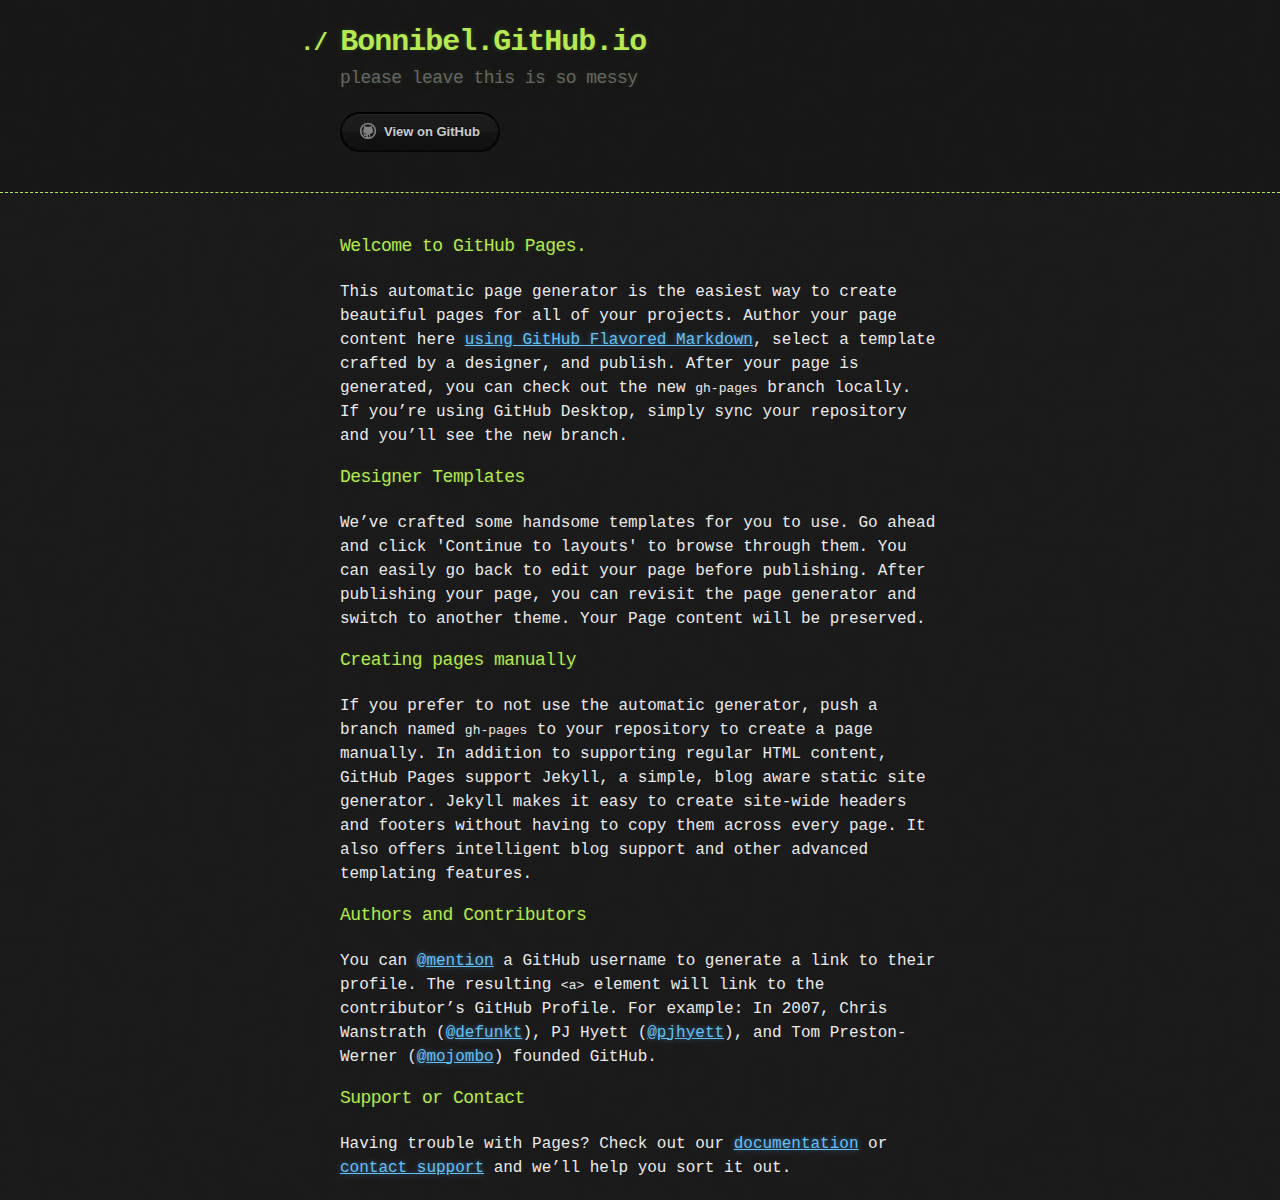
==== index.html @ 4ece9371 "Replace master branch with page content via GitHub" ====
<!DOCTYPE html>
<html>
  <head>
    <meta charset='utf-8'>
    <meta http-equiv="X-UA-Compatible" content="chrome=1">

    <link rel="stylesheet" type="text/css" href="stylesheets/stylesheet.css" media="screen">
    <link rel="stylesheet" type="text/css" href="stylesheets/github-dark.css" media="screen">
    <link rel="stylesheet" type="text/css" href="stylesheets/print.css" media="print">

    <title>Bonnibel.GitHub.io by bonnibel</title>
  </head>

  <body>

    <header>
      <div class="container">
        <h1>Bonnibel.GitHub.io</h1>
        <h2>please leave this is so messy</h2>

        <section id="downloads">
          <a href="https://github.com/bonnibel" class="btn btn-github"><span class="icon"></span>View on GitHub</a>
        </section>
      </div>
    </header>

    <div class="container">
      <section id="main_content">
        <h3>
<a id="welcome-to-github-pages" class="anchor" href="#welcome-to-github-pages" aria-hidden="true"><span aria-hidden="true" class="octicon octicon-link"></span></a>Welcome to GitHub Pages.</h3>

<p>This automatic page generator is the easiest way to create beautiful pages for all of your projects. Author your page content here <a href="https://guides.github.com/features/mastering-markdown/">using GitHub Flavored Markdown</a>, select a template crafted by a designer, and publish. After your page is generated, you can check out the new <code>gh-pages</code> branch locally. If you’re using GitHub Desktop, simply sync your repository and you’ll see the new branch.</p>

<h3>
<a id="designer-templates" class="anchor" href="#designer-templates" aria-hidden="true"><span aria-hidden="true" class="octicon octicon-link"></span></a>Designer Templates</h3>

<p>We’ve crafted some handsome templates for you to use. Go ahead and click 'Continue to layouts' to browse through them. You can easily go back to edit your page before publishing. After publishing your page, you can revisit the page generator and switch to another theme. Your Page content will be preserved.</p>

<h3>
<a id="creating-pages-manually" class="anchor" href="#creating-pages-manually" aria-hidden="true"><span aria-hidden="true" class="octicon octicon-link"></span></a>Creating pages manually</h3>

<p>If you prefer to not use the automatic generator, push a branch named <code>gh-pages</code> to your repository to create a page manually. In addition to supporting regular HTML content, GitHub Pages support Jekyll, a simple, blog aware static site generator. Jekyll makes it easy to create site-wide headers and footers without having to copy them across every page. It also offers intelligent blog support and other advanced templating features.</p>

<h3>
<a id="authors-and-contributors" class="anchor" href="#authors-and-contributors" aria-hidden="true"><span aria-hidden="true" class="octicon octicon-link"></span></a>Authors and Contributors</h3>

<p>You can <a href="https://help.github.com/articles/basic-writing-and-formatting-syntax/#mentioning-users-and-teams" class="user-mention">@mention</a> a GitHub username to generate a link to their profile. The resulting <code>&lt;a&gt;</code> element will link to the contributor’s GitHub Profile. For example: In 2007, Chris Wanstrath (<a href="https://github.com/defunkt" class="user-mention">@defunkt</a>), PJ Hyett (<a href="https://github.com/pjhyett" class="user-mention">@pjhyett</a>), and Tom Preston-Werner (<a href="https://github.com/mojombo" class="user-mention">@mojombo</a>) founded GitHub.</p>

<h3>
<a id="support-or-contact" class="anchor" href="#support-or-contact" aria-hidden="true"><span aria-hidden="true" class="octicon octicon-link"></span></a>Support or Contact</h3>

<p>Having trouble with Pages? Check out our <a href="https://help.github.com/pages">documentation</a> or <a href="https://github.com/contact">contact support</a> and we’ll help you sort it out.</p>
      </section>
    </div>

    
  </body>
</html>
---- stylesheets/stylesheet.css ----
body {
  margin: 0;
  padding: 0;
  background: #151515 url("../images/bkg.png") 0 0;
  color: #eaeaea;
  font: 16px;
  line-height: 1.5;
  font-family: Monaco, "Bitstream Vera Sans Mono", "Lucida Console", Terminal, monospace;
}

/* General & 'Reset' Stuff */

.container {
  width: 90%;
  max-width: 600px;
  margin: 0 auto;
}

section {
  display: block;
  margin: 0 0 20px 0;
}

h1, h2, h3, h4, h5, h6 {
  margin: 0 0 20px;
}

li {
  line-height: 1.4 ;
}

/* Header, <header>
   header   - container
   h1       - project name
   h2       - project description
*/

header {
  background: rgba(0, 0, 0, 0.1);
  width: 100%;
  border-bottom: 1px dashed #b5e853;
  padding: 20px 0;
  margin: 0 0 40px 0;
}

header h1 {
  font-size: 30px;
  line-height: 1.5;
  margin: 0 0 0 -40px;
  font-weight: bold;
  font-family: Monaco, "Bitstream Vera Sans Mono", "Lucida Console", Terminal, monospace;
  color: #b5e853;
  text-shadow: 0 1px 1px rgba(0, 0, 0, 0.1),
               0 0 5px rgba(181, 232, 83, 0.1),
               0 0 10px rgba(181, 232, 83, 0.1);
  letter-spacing: -1px;
  -webkit-font-smoothing: antialiased;
}

header h1:before {
  content: "./ ";
  font-size: 24px;
}

header h2 {
  font-size: 18px;
  font-weight: 300;
  color: #666;
}

#downloads .btn {
  display: inline-block;
  text-align: center;
  margin: 0;
}

/* Main Content
*/

#main_content {
  width: 100%;
  -webkit-font-smoothing: antialiased;
}
section img {
  max-width: 100%
}

h1, h2, h3, h4, h5, h6 {
  font-weight: normal;
  font-family: Monaco, "Bitstream Vera Sans Mono", "Lucida Console", Terminal, monospace;
  color: #b5e853;
  letter-spacing: -0.03em;
  text-shadow: 0 1px 1px rgba(0, 0, 0, 0.1),
               0 0 5px rgba(181, 232, 83, 0.1),
               0 0 10px rgba(181, 232, 83, 0.1);
}

#main_content h1 {
  font-size: 30px;
}

#main_content h2 {
  font-size: 24px;
}

#main_content h3 {
  font-size: 18px;
}

#main_content h4 {
  font-size: 14px;
}

#main_content h5 {
  font-size: 12px;
  text-transform: uppercase;
  margin: 0 0 5px 0;
}

#main_content h6 {
  font-size: 12px;
  text-transform: uppercase;
  color: #999;
  margin: 0 0 5px 0;
}

dt {
  font-style: italic;
  font-weight: bold;
}

ul li {
  list-style: none;
}

ul li:before {
  content: ">>";
  font-family: Monaco, "Bitstream Vera Sans Mono", "Lucida Console", Terminal, monospace;
  font-size: 13px;
  color: #b5e853;
  margin-left: -37px;
  margin-right: 21px;
  line-height: 16px;
}

blockquote {
  color: #aaa;
  padding-left: 10px;
  border-left: 1px dotted #666;
}

pre {
  background: rgba(0, 0, 0, 0.9);
  border: 1px solid rgba(255, 255, 255, 0.15);
  padding: 10px;
  font-size: 14px;
  color: #b5e853;
  border-radius: 2px;
  -moz-border-radius: 2px;
  -webkit-border-radius: 2px;
  text-wrap: normal;
  overflow: auto;
  overflow-y: hidden;
}

table {
  width: 100%;
  margin: 0 0 20px 0;
}

th {
  text-align: left;
  border-bottom: 1px dashed #b5e853;
  padding: 5px 10px;
}

td {
  padding: 5px 10px;
}

hr {
  height: 0;
  border: 0;
  border-bottom: 1px dashed #b5e853;
  color: #b5e853;
}

/* Buttons
*/

.btn {
  display: inline-block;
  background: -webkit-linear-gradient(top, rgba(40, 40, 40, 0.3), rgba(35, 35, 35, 0.3) 50%, rgba(10, 10, 10, 0.3) 50%, rgba(0, 0, 0, 0.3));
  padding: 8px 18px;
  border-radius: 50px;
  border: 2px solid rgba(0, 0, 0, 0.7);
  border-bottom: 2px solid rgba(0, 0, 0, 0.7);
  border-top: 2px solid rgba(0, 0, 0, 1);
  color: rgba(255, 255, 255, 0.8);
  font-family: Helvetica, Arial, sans-serif;
  font-weight: bold;
  font-size: 13px;
  text-decoration: none;
  text-shadow: 0 -1px 0 rgba(0, 0, 0, 0.75);
  box-shadow: inset 0 1px 0 rgba(255, 255, 255, 0.05);
}

.btn:hover {
  background: -webkit-linear-gradient(top, rgba(40, 40, 40, 0.6), rgba(35, 35, 35, 0.6) 50%, rgba(10, 10, 10, 0.8) 50%, rgba(0, 0, 0, 0.8));
}

.btn .icon {
  display: inline-block;
  width: 16px;
  height: 16px;
  margin: 1px 8px 0 0;
  float: left;
}

.btn-github .icon {
  opacity: 0.6;
  background: url("../images/blacktocat.png") 0 0 no-repeat;
}

/* Links
   a, a:hover, a:visited
*/

a {
  color: #63c0f5;
  text-shadow: 0 0 5px rgba(104, 182, 255, 0.5);
}

/* Clearfix */

.cf:before, .cf:after {
  content:"";
  display:table;
}

.cf:after {
  clear:both;
}

.cf {
  zoom:1;
}
---- stylesheets/github-dark.css ----
/*
   Copyright 2014 GitHub Inc.

   Licensed under the Apache License, Version 2.0 (the "License");
   you may not use this file except in compliance with the License.
   You may obtain a copy of the License at

       http://www.apache.org/licenses/LICENSE-2.0

   Unless required by applicable law or agreed to in writing, software
   distributed under the License is distributed on an "AS IS" BASIS,
   WITHOUT WARRANTIES OR CONDITIONS OF ANY KIND, either express or implied.
   See the License for the specific language governing permissions and
   limitations under the License.

*/

.pl-c /* comment */ {
  color: #969896;
}

.pl-c1      /* constant, markup.raw, meta.diff.header, meta.module-reference, meta.property-name, support, support.constant, support.variable, variable.other.constant */,
.pl-s .pl-v /* string variable */ {
  color: #0099cd;
}

.pl-e  /* entity */,
.pl-en /* entity.name */ {
  color: #9774cb;
}

.pl-s .pl-s1 /* string source */,
.pl-smi      /* storage.modifier.import, storage.modifier.package, storage.type.java, variable.other, variable.parameter.function */ {
  color: #ddd;
}

.pl-ent /* entity.name.tag */ {
  color: #7bcc72;
}

.pl-k /* keyword, storage, storage.type */ {
  color: #cc2372;
}

.pl-pds              /* punctuation.definition.string, string.regexp.character-class */,
.pl-s                /* string */,
.pl-s .pl-pse .pl-s1 /* string punctuation.section.embedded source */,
.pl-sr               /* string.regexp */,
.pl-sr .pl-cce       /* string.regexp constant.character.escape */,
.pl-sr .pl-sra       /* string.regexp string.regexp.arbitrary-repitition */,
.pl-sr .pl-sre       /* string.regexp source.ruby.embedded */ {
  color: #3c66e2;
}

.pl-v /* variable */ {
  color: #fb8764;
}

.pl-id /* invalid.deprecated */ {
  color: #e63525;
}

.pl-ii /* invalid.illegal */ {
  background-color: #e63525;
  color: #f8f8f8;
}

.pl-sr .pl-cce /* string.regexp constant.character.escape */ {
  color: #7bcc72;
  font-weight: bold;
}

.pl-ml /* markup.list */ {
  color: #c26b2b;
}

.pl-mh        /* markup.heading */,
.pl-mh .pl-en /* markup.heading entity.name */,
.pl-ms        /* meta.separator */ {
  color: #264ec5;
  font-weight: bold;
}

.pl-mq /* markup.quote */ {
  color: #00acac;
}

.pl-mi /* markup.italic */ {
  color: #ddd;
  font-style: italic;
}

.pl-mb /* markup.bold */ {
  color: #ddd;
  font-weight: bold;
}

.pl-md /* markup.deleted, meta.diff.header.from-file */ {
  background-color: #ffecec;
  color: #bd2c00;
}

.pl-mi1 /* markup.inserted, meta.diff.header.to-file */ {
  background-color: #eaffea;
  color: #55a532;
}

.pl-mdr /* meta.diff.range */ {
  color: #9774cb;
  font-weight: bold;
}

.pl-mo /* meta.output */ {
  color: #264ec5;
}
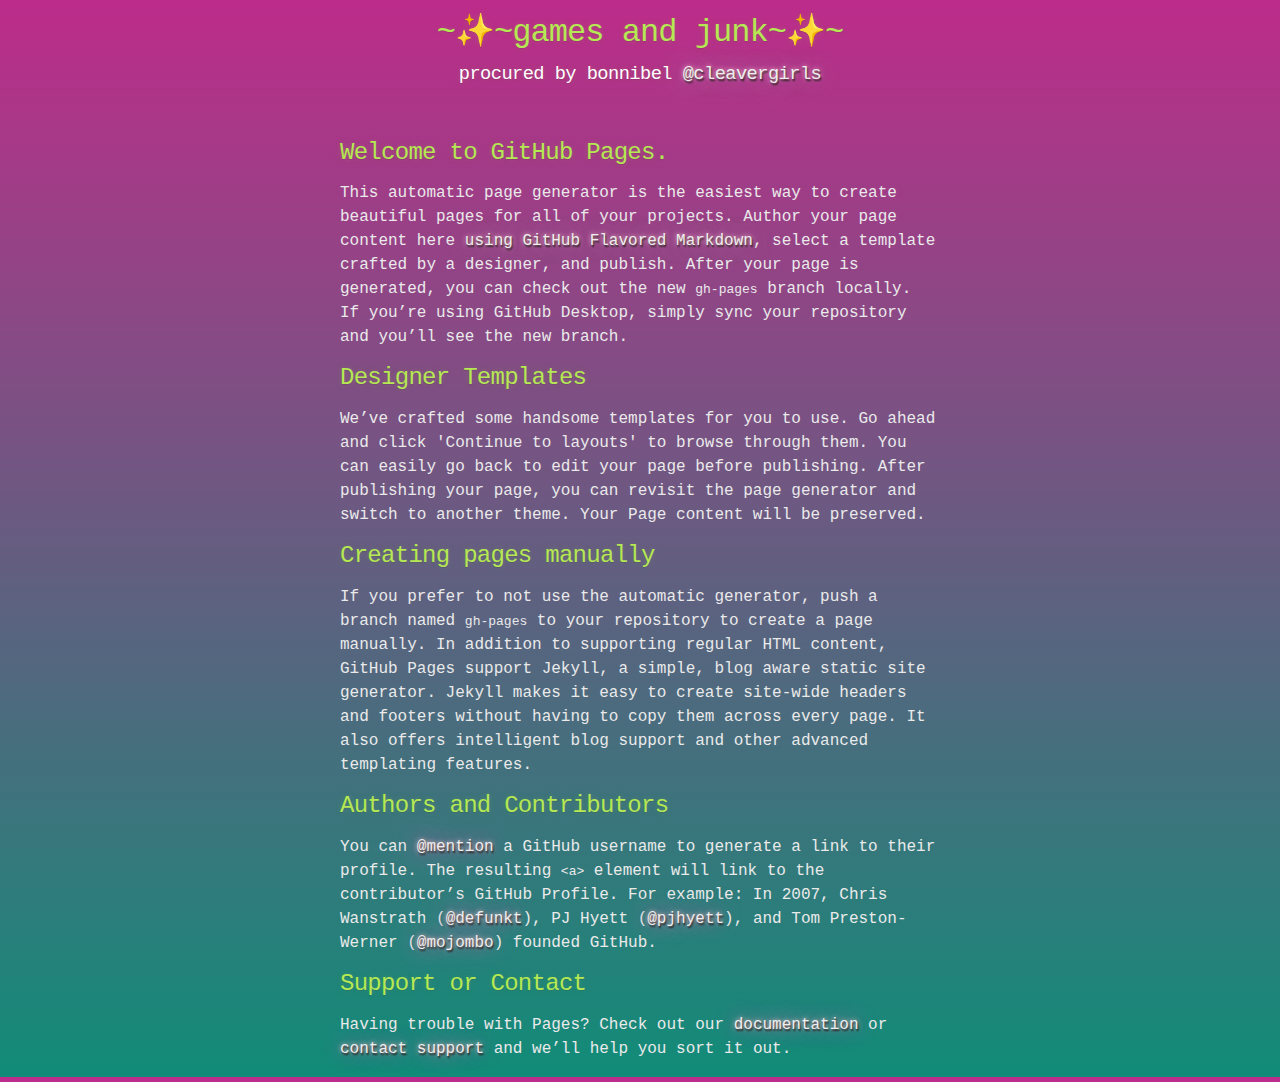
==== commit c8fb0420: "a" ====
--- a/index.html
+++ b/index.html
@@ -5,48 +5,213 @@
     <meta http-equiv="X-UA-Compatible" content="chrome=1">
 
     <link rel="stylesheet" type="text/css" href="stylesheets/stylesheet.css" media="screen">
-    <link rel="stylesheet" type="text/css" href="stylesheets/github-dark.css" media="screen">
-    <link rel="stylesheet" type="text/css" href="stylesheets/print.css" media="print">
-
-    <title>Bonnibel.GitHub.io by bonnibel</title>
+    <title>bonbon</title>
+    <script type="text/javascript">
+// <![CDATA[
+var colour="#FFFFFF";
+var sparkles=120;
+
+/****************************
+*  Tinkerbell Magic Sparkle *
+* (c) 2005 mf2fm web-design *
+*  http://www.mf2fm.com/rv  *
+* DON'T EDIT BELOW THIS BOX *
+****************************/
+var x=ox=400;
+var y=oy=300;
+var swide=800;
+var shigh=600;
+var sleft=sdown=0;
+var tiny=new Array();
+var star=new Array();
+var starv=new Array();
+var starx=new Array();
+var stary=new Array();
+var tinyx=new Array();
+var tinyy=new Array();
+var tinyv=new Array();
+
+window.onload=function() { if (document.getElementById) {
+  var i, rats, rlef, rdow;
+  for (var i=0; i<sparkles; i++) {
+    var rats=createDiv(3, 3);
+    rats.style.visibility="hidden";
+    document.body.appendChild(tiny[i]=rats);
+    starv[i]=0;
+    tinyv[i]=0;
+    var rats=createDiv(5, 5);
+    rats.style.backgroundColor="transparent";
+    rats.style.visibility="hidden";
+    var rlef=createDiv(1, 5);
+    var rdow=createDiv(5, 1);
+    rats.appendChild(rlef);
+    rats.appendChild(rdow);
+    rlef.style.top="2px";
+    rlef.style.left="0px";
+    rdow.style.top="0px";
+    rdow.style.left="2px";
+    document.body.appendChild(star[i]=rats);
+  }
+  set_width();
+  sparkle();
+}}
+
+function sparkle() {
+  var c;
+  if (x!=ox || y!=oy) {
+    ox=x;
+    oy=y;
+    for (c=0; c<sparkles; c++) if (!starv[c]) {
+      star[c].style.left=(starx[c]=x)+"px";
+      star[c].style.top=(stary[c]=y)+"px";
+      star[c].style.clip="rect(0px, 5px, 5px, 0px)";
+      star[c].style.visibility="visible";
+      starv[c]=50;
+      break;
+    }
+  }
+  for (c=0; c<sparkles; c++) {
+    if (starv[c]) update_star(c);
+    if (tinyv[c]) update_tiny(c);
+  }
+  setTimeout("sparkle()", 40);
+}
+
+function update_star(i) {
+  if (--starv[i]==25) star[i].style.clip="rect(1px, 4px, 4px, 1px)";
+  if (starv[i]) {
+    stary[i]+=1+Math.random()*3;
+    if (stary[i]<shigh+sdown) {
+      star[i].style.top=stary[i]+"px";
+      starx[i]+=(i%5-2)/5;
+      star[i].style.left=starx[i]+"px";
+    }
+    else {
+      star[i].style.visibility="hidden";
+      starv[i]=0;
+      return;
+    }
+  }
+  else {
+    tinyv[i]=50;
+    tiny[i].style.top=(tinyy[i]=stary[i])+"px";
+    tiny[i].style.left=(tinyx[i]=starx[i])+"px";
+    tiny[i].style.width="2px";
+    tiny[i].style.height="2px";
+    star[i].style.visibility="hidden";
+    tiny[i].style.visibility="visible"
+  }
+}
+
+function update_tiny(i) {
+  if (--tinyv[i]==25) {
+    tiny[i].style.width="1px";
+    tiny[i].style.height="1px";
+  }
+  if (tinyv[i]) {
+    tinyy[i]+=1+Math.random()*3;
+    if (tinyy[i]<shigh+sdown) {
+      tiny[i].style.top=tinyy[i]+"px";
+      tinyx[i]+=(i%5-2)/5;
+      tiny[i].style.left=tinyx[i]+"px";
+    }
+    else {
+      tiny[i].style.visibility="hidden";
+      tinyv[i]=0;
+      return;
+    }
+  }
+  else tiny[i].style.visibility="hidden";
+}
+
+document.onmousemove=mouse;
+function mouse(e) {
+  set_scroll();
+  y=(e)?e.pageY:event.y+sdown;
+  x=(e)?e.pageX:event.x+sleft;
+}
+
+function set_scroll() {
+  if (typeof(self.pageYOffset)=="number") {
+    sdown=self.pageYOffset;
+    sleft=self.pageXOffset;
+  }
+  else if (document.body.scrollTop || document.body.scrollLeft) {
+    sdown=document.body.scrollTop;
+    sleft=document.body.scrollLeft;
+  }
+  else if (document.documentElement && (document.documentElement.scrollTop || document.documentElement.scrollLeft)) {
+    sleft=document.documentElement.scrollLeft;
+  sdown=document.documentElement.scrollTop;
+  }
+  else {
+    sdown=0;
+    sleft=0;
+  }
+}
+
+window.onresize=set_width;
+function set_width() {
+  if (typeof(self.innerWidth)=="number") {
+    swide=self.innerWidth;
+    shigh=self.innerHeight;
+  }
+  else if (document.documentElement && document.documentElement.clientWidth) {
+    swide=document.documentElement.clientWidth;
+    shigh=document.documentElement.clientHeight;
+  }
+  else if (document.body.clientWidth) {
+    swide=document.body.clientWidth;
+    shigh=document.body.clientHeight;
+  }
+}
+
+function createDiv(height, width) {
+  var div=document.createElement("div");
+  div.style.position="absolute";
+  div.style.height=height+"px";
+  div.style.width=width+"px";
+  div.style.overflow="hidden";
+  div.style.backgroundColor=colour;
+  return (div);
+}
+// ]]>
+</script>
+
   </head>
 
   <body>
 
     <header>
       <div class="container">
-        <h1>Bonnibel.GitHub.io</h1>
-        <h2>please leave this is so messy</h2>
-
-        <section id="downloads">
-          <a href="https://github.com/bonnibel" class="btn btn-github"><span class="icon"></span>View on GitHub</a>
-        </section>
+        <center><h1>~&#10024;~games and junk~&#10024;~</h1></center>
+       <center><h3>procured by bonnibel <a href="www.twitter.com/cleavergirls/">@cleavergirls</a></h3></center>
       </div>
     </header>
 
     <div class="container">
       <section id="main_content">
-        <h3>
+        <br><h2>
 <a id="welcome-to-github-pages" class="anchor" href="#welcome-to-github-pages" aria-hidden="true"><span aria-hidden="true" class="octicon octicon-link"></span></a>Welcome to GitHub Pages.</h3>
 
 <p>This automatic page generator is the easiest way to create beautiful pages for all of your projects. Author your page content here <a href="https://guides.github.com/features/mastering-markdown/">using GitHub Flavored Markdown</a>, select a template crafted by a designer, and publish. After your page is generated, you can check out the new <code>gh-pages</code> branch locally. If you’re using GitHub Desktop, simply sync your repository and you’ll see the new branch.</p>
 
-<h3>
+<h2>
 <a id="designer-templates" class="anchor" href="#designer-templates" aria-hidden="true"><span aria-hidden="true" class="octicon octicon-link"></span></a>Designer Templates</h3>
 
 <p>We’ve crafted some handsome templates for you to use. Go ahead and click 'Continue to layouts' to browse through them. You can easily go back to edit your page before publishing. After publishing your page, you can revisit the page generator and switch to another theme. Your Page content will be preserved.</p>
 
-<h3>
+<h2>
 <a id="creating-pages-manually" class="anchor" href="#creating-pages-manually" aria-hidden="true"><span aria-hidden="true" class="octicon octicon-link"></span></a>Creating pages manually</h3>
 
 <p>If you prefer to not use the automatic generator, push a branch named <code>gh-pages</code> to your repository to create a page manually. In addition to supporting regular HTML content, GitHub Pages support Jekyll, a simple, blog aware static site generator. Jekyll makes it easy to create site-wide headers and footers without having to copy them across every page. It also offers intelligent blog support and other advanced templating features.</p>
 
-<h3>
+<h2>
 <a id="authors-and-contributors" class="anchor" href="#authors-and-contributors" aria-hidden="true"><span aria-hidden="true" class="octicon octicon-link"></span></a>Authors and Contributors</h3>
 
 <p>You can <a href="https://help.github.com/articles/basic-writing-and-formatting-syntax/#mentioning-users-and-teams" class="user-mention">@mention</a> a GitHub username to generate a link to their profile. The resulting <code>&lt;a&gt;</code> element will link to the contributor’s GitHub Profile. For example: In 2007, Chris Wanstrath (<a href="https://github.com/defunkt" class="user-mention">@defunkt</a>), PJ Hyett (<a href="https://github.com/pjhyett" class="user-mention">@pjhyett</a>), and Tom Preston-Werner (<a href="https://github.com/mojombo" class="user-mention">@mojombo</a>) founded GitHub.</p>
 
-<h3>
+<h2>
 <a id="support-or-contact" class="anchor" href="#support-or-contact" aria-hidden="true"><span aria-hidden="true" class="octicon octicon-link"></span></a>Support or Contact</h3>
 
 <p>Having trouble with Pages? Check out our <a href="https://help.github.com/pages">documentation</a> or <a href="https://github.com/contact">contact support</a> and we’ll help you sort it out.</p>
--- a/stylesheets/stylesheet.css
+++ b/stylesheets/stylesheet.css
@@ -1,7 +1,11 @@
 body {
   margin: 0;
   padding: 0;
-  background: #151515 url("../images/bkg.png") 0 0;
+background-image: -o-linear-gradient(bottom, #BD2C8A 0%, #118C78 100%);
+background-image: -moz-linear-gradient(bottom, #BD2C8A 0%, #118C78 100%);
+background-image: -webkit-linear-gradient(bottom, #BD2C8A 0%, #118C78 100%);
+background-image: -ms-linear-gradient(bottom, #BD2C8A 0%, #118C78 100%);
+background-image: linear-gradient(to bottom, #BD2C8A 0%, #118C78 100%);
   color: #eaeaea;
   font: 16px;
   line-height: 1.5;
@@ -16,17 +20,17 @@
   margin: 0 auto;
 }
 
-section {
+ section {
   display: block;
-  margin: 0 0 20px 0;
-}
+ /* margin: 0 0 20px 0; */
+} 
 
 h1, h2, h3, h4, h5, h6 {
-  margin: 0 0 20px;
+ /* margin: 0 0 20px; */
 }
 
 li {
-  line-height: 1.4 ;
+  line-height: 1.0 ;
 }
 
 /* Header, <header>
@@ -35,7 +39,7 @@
    h2       - project description
 */
 
-header {
+/* header {
   background: rgba(0, 0, 0, 0.1);
   width: 100%;
   border-bottom: 1px dashed #b5e853;
@@ -57,16 +61,12 @@
   -webkit-font-smoothing: antialiased;
 }
 
-header h1:before {
-  content: "./ ";
-  font-size: 24px;
-}
 
 header h2 {
   font-size: 18px;
   font-weight: 300;
-  color: #666;
-}
+  color: #FFF;
+} 
 
 #downloads .btn {
   display: inline-block;
@@ -85,14 +85,27 @@
   max-width: 100%
 }
 
-h1, h2, h3, h4, h5, h6 {
+h1, h2, h4, h5, h6 {
   font-weight: normal;
   font-family: Monaco, "Bitstream Vera Sans Mono", "Lucida Console", Terminal, monospace;
   color: #b5e853;
   letter-spacing: -0.03em;
+  line-height: .75;
   text-shadow: 0 1px 1px rgba(0, 0, 0, 0.1),
                0 0 5px rgba(181, 232, 83, 0.1),
                0 0 10px rgba(181, 232, 83, 0.1);
+
+}
+h3 {
+ font-weight: normal;
+  font-family: Monaco, "Bitstream Vera Sans Mono", "Lucida Console", Terminal, monospace;
+  color: #FFF;
+  letter-spacing: -0.03em;
+  line-height: .75;
+  text-shadow: 0 1px 1px rgba(0, 0, 0, 0.1),
+               0 0 5px rgba(181, 232, 83, 0.1),
+               0 0 10px rgba(181, 232, 83, 0.1);
+
 }
 
 #main_content h1 {
@@ -104,7 +117,7 @@
 }
 
 #main_content h3 {
-  font-size: 18px;
+  font-size: 24px;
 }
 
 #main_content h4 {
@@ -185,63 +198,19 @@
   color: #b5e853;
 }
 
-/* Buttons
-*/
-
-.btn {
-  display: inline-block;
-  background: -webkit-linear-gradient(top, rgba(40, 40, 40, 0.3), rgba(35, 35, 35, 0.3) 50%, rgba(10, 10, 10, 0.3) 50%, rgba(0, 0, 0, 0.3));
-  padding: 8px 18px;
-  border-radius: 50px;
-  border: 2px solid rgba(0, 0, 0, 0.7);
-  border-bottom: 2px solid rgba(0, 0, 0, 0.7);
-  border-top: 2px solid rgba(0, 0, 0, 1);
-  color: rgba(255, 255, 255, 0.8);
-  font-family: Helvetica, Arial, sans-serif;
-  font-weight: bold;
-  font-size: 13px;
-  text-decoration: none;
-  text-shadow: 0 -1px 0 rgba(0, 0, 0, 0.75);
-  box-shadow: inset 0 1px 0 rgba(255, 255, 255, 0.05);
-}
-
-.btn:hover {
-  background: -webkit-linear-gradient(top, rgba(40, 40, 40, 0.6), rgba(35, 35, 35, 0.6) 50%, rgba(10, 10, 10, 0.8) 50%, rgba(0, 0, 0, 0.8));
-}
-
-.btn .icon {
-  display: inline-block;
-  width: 16px;
-  height: 16px;
-  margin: 1px 8px 0 0;
-  float: left;
-}
-
-.btn-github .icon {
-  opacity: 0.6;
-  background: url("../images/blacktocat.png") 0 0 no-repeat;
-}
 
 /* Links
    a, a:hover, a:visited
 */
 
 a {
-  color: #63c0f5;
-  text-shadow: 0 0 5px rgba(104, 182, 255, 0.5);
-}
-
-/* Clearfix */
-
-.cf:before, .cf:after {
-  content:"";
-  display:table;
-}
-
-.cf:after {
-  clear:both;
-}
-
-.cf {
-  zoom:1;
+  color: #eee !important;
+  text-shadow: pink 0px 0px 5px, 1px 2px 2px black, 0px 0px 30px #FFF, 0px 0px 20px #730073;
+  transition: text-shadow 1s, color 1s;
+  text-decoration: none;
+}
+a:hover {
+  color: #fff!important;
+  text-decoration: none!important;
+  text-shadow: pink 0px 0px 5px, 1px 2px 2px black, 0px 0px 30px #FFF, #333 10px 0px 5px, 0px 0px 20px #730073;
 }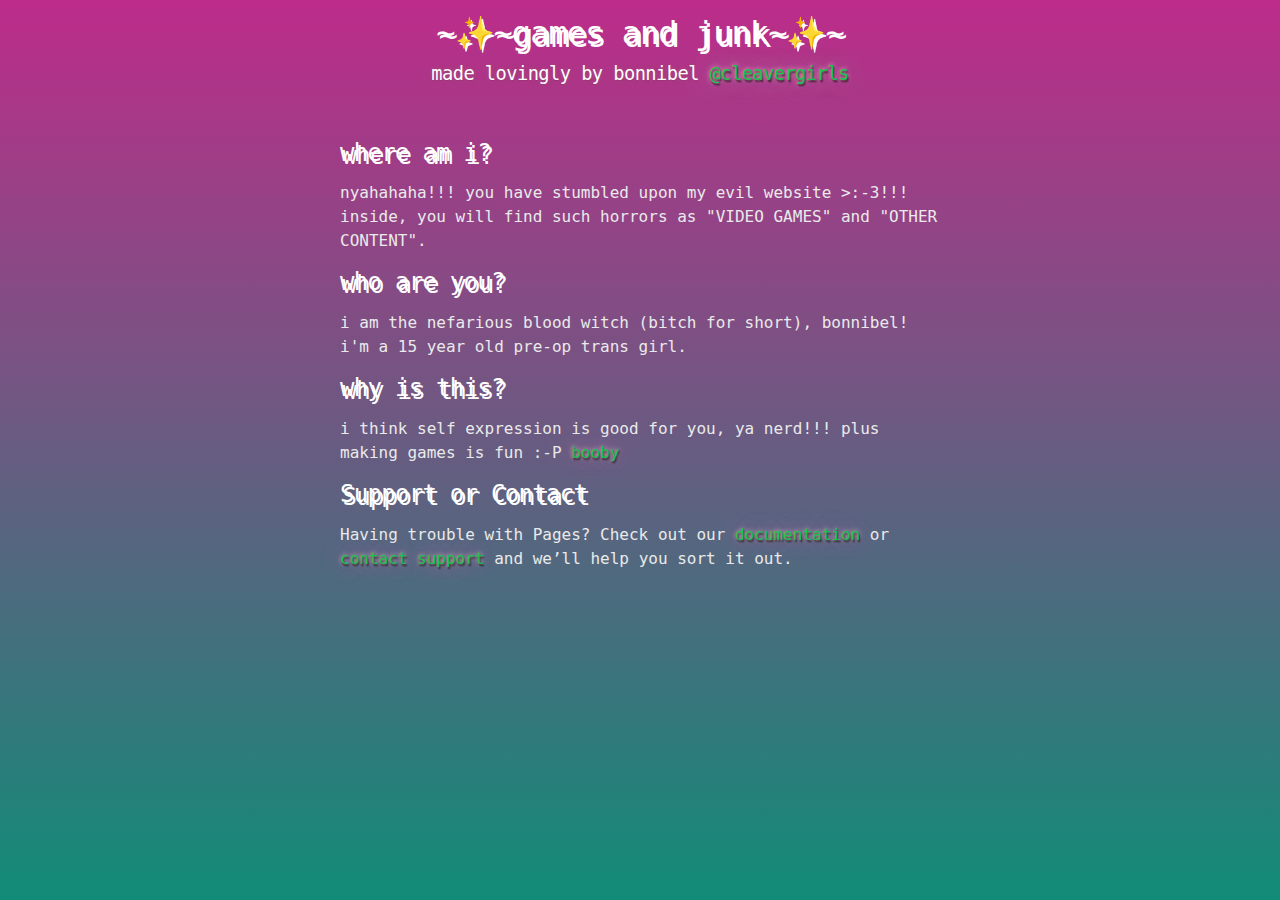
==== commit fa9abe45: "a" ====
--- a/index.html
+++ b/index.html
@@ -3,43 +3,45 @@
   <head>
     <meta charset='utf-8'>
     <meta http-equiv="X-UA-Compatible" content="chrome=1">
-
-    <link rel="stylesheet" type="text/css" href="stylesheets/stylesheet.css" media="screen">
+    <meta name="description" content="trashy girl games">
+    <meta name="keywords" content="games,girls,twine">
+    <meta name="author" content="bonnibel">
+<link rel="stylesheet" type="text/css" href="stylesheet.css">
     <title>bonbon</title>
     <script type="text/javascript">
-// <![CDATA[
-var colour="#FFFFFF";
-var sparkles=120;
-
-/****************************
-*  Tinkerbell Magic Sparkle *
-* (c) 2005 mf2fm web-design *
-*  http://www.mf2fm.com/rv  *
-* DON'T EDIT BELOW THIS BOX *
-****************************/
-var x=ox=400;
-var y=oy=300;
-var swide=800;
-var shigh=600;
-var sleft=sdown=0;
-var tiny=new Array();
-var star=new Array();
-var starv=new Array();
-var starx=new Array();
-var stary=new Array();
-var tinyx=new Array();
-var tinyy=new Array();
-var tinyv=new Array();
-
-window.onload=function() { if (document.getElementById) {
+ // <![CDATA[
+ var colour="#FFFFFF";
+ var sparkles=120;
+
+ /****************************
+ *  Tinkerbell Magic Sparkle *
+ * (c) 2005 mf2fm web-design *
+ *  http://www.mf2fm.com/rv  *
+ * DON'T EDIT BELOW THIS BOX *
+ ****************************/
+ var x=ox=400;
+ var y=oy=300;
+ var swide=800;
+ var shigh=600;
+ var sleft=sdown=0;
+ var tiny=new Array();
+ var star=new Array();
+ var starv=new Array();
+ var starx=new Array();
+ var stary=new Array();
+ var tinyx=new Array();
+ var tinyy=new Array();
+ var tinyv=new Array();
+
+ window.onload=function() { if (document.getElementById) {
   var i, rats, rlef, rdow;
-  for (var i=0; i<sparkles; i++) {
-    var rats=createDiv(3, 3);
-    rats.style.visibility="hidden";
-    document.body.appendChild(tiny[i]=rats);
-    starv[i]=0;
-    tinyv[i]=0;
-    var rats=createDiv(5, 5);
+   for (var i=0; i<sparkles; i++) {
+     var rats=createDiv(3, 3);
+     rats.style.visibility="hidden";
+     document.body.appendChild(tiny[i]=rats);
+     starv[i]=0;
+     tinyv[i]=0;
+     var rats=createDiv(5, 5);
     rats.style.backgroundColor="transparent";
     rats.style.visibility="hidden";
     var rlef=createDiv(1, 5);
@@ -54,9 +56,9 @@
   }
   set_width();
   sparkle();
-}}
-
-function sparkle() {
+ }}
+
+ function sparkle() {
   var c;
   if (x!=ox || y!=oy) {
     ox=x;
@@ -75,9 +77,9 @@
     if (tinyv[c]) update_tiny(c);
   }
   setTimeout("sparkle()", 40);
-}
-
-function update_star(i) {
+ }
+
+ function update_star(i) {
   if (--starv[i]==25) star[i].style.clip="rect(1px, 4px, 4px, 1px)";
   if (starv[i]) {
     stary[i]+=1+Math.random()*3;
@@ -101,9 +103,9 @@
     star[i].style.visibility="hidden";
     tiny[i].style.visibility="visible"
   }
-}
-
-function update_tiny(i) {
+ }
+
+ function update_tiny(i) {
   if (--tinyv[i]==25) {
     tiny[i].style.width="1px";
     tiny[i].style.height="1px";
@@ -122,16 +124,16 @@
     }
   }
   else tiny[i].style.visibility="hidden";
-}
-
-document.onmousemove=mouse;
-function mouse(e) {
+ }
+
+ document.onmousemove=mouse;
+ function mouse(e) {
   set_scroll();
   y=(e)?e.pageY:event.y+sdown;
   x=(e)?e.pageX:event.x+sleft;
-}
-
-function set_scroll() {
+ }
+
+ function set_scroll() {
   if (typeof(self.pageYOffset)=="number") {
     sdown=self.pageYOffset;
     sleft=self.pageXOffset;
@@ -148,10 +150,10 @@
     sdown=0;
     sleft=0;
   }
-}
-
-window.onresize=set_width;
-function set_width() {
+ }
+
+ window.onresize=set_width;
+ function set_width() {
   if (typeof(self.innerWidth)=="number") {
     swide=self.innerWidth;
     shigh=self.innerHeight;
@@ -164,9 +166,9 @@
     swide=document.body.clientWidth;
     shigh=document.body.clientHeight;
   }
-}
-
-function createDiv(height, width) {
+ }
+
+ function createDiv(height, width) {
   var div=document.createElement("div");
   div.style.position="absolute";
   div.style.height=height+"px";
@@ -174,49 +176,39 @@
   div.style.overflow="hidden";
   div.style.backgroundColor=colour;
   return (div);
-}
-// ]]>
-</script>
-
+ }
+ // ]]>
+    </script>
+<link rel="icon" 
+      type="image/gif" 
+      href="images/fav.gif">
   </head>
 
-  <body>
-
-    <header>
-      <div class="container">
-        <center><h1>~&#10024;~games and junk~&#10024;~</h1></center>
-       <center><h3>procured by bonnibel <a href="www.twitter.com/cleavergirls/">@cleavergirls</a></h3></center>
-      </div>
-    </header>
-
-    <div class="container">
-      <section id="main_content">
-        <br><h2>
-<a id="welcome-to-github-pages" class="anchor" href="#welcome-to-github-pages" aria-hidden="true"><span aria-hidden="true" class="octicon octicon-link"></span></a>Welcome to GitHub Pages.</h3>
-
-<p>This automatic page generator is the easiest way to create beautiful pages for all of your projects. Author your page content here <a href="https://guides.github.com/features/mastering-markdown/">using GitHub Flavored Markdown</a>, select a template crafted by a designer, and publish. After your page is generated, you can check out the new <code>gh-pages</code> branch locally. If you’re using GitHub Desktop, simply sync your repository and you’ll see the new branch.</p>
-
-<h2>
-<a id="designer-templates" class="anchor" href="#designer-templates" aria-hidden="true"><span aria-hidden="true" class="octicon octicon-link"></span></a>Designer Templates</h3>
-
-<p>We’ve crafted some handsome templates for you to use. Go ahead and click 'Continue to layouts' to browse through them. You can easily go back to edit your page before publishing. After publishing your page, you can revisit the page generator and switch to another theme. Your Page content will be preserved.</p>
-
-<h2>
-<a id="creating-pages-manually" class="anchor" href="#creating-pages-manually" aria-hidden="true"><span aria-hidden="true" class="octicon octicon-link"></span></a>Creating pages manually</h3>
-
-<p>If you prefer to not use the automatic generator, push a branch named <code>gh-pages</code> to your repository to create a page manually. In addition to supporting regular HTML content, GitHub Pages support Jekyll, a simple, blog aware static site generator. Jekyll makes it easy to create site-wide headers and footers without having to copy them across every page. It also offers intelligent blog support and other advanced templating features.</p>
-
-<h2>
-<a id="authors-and-contributors" class="anchor" href="#authors-and-contributors" aria-hidden="true"><span aria-hidden="true" class="octicon octicon-link"></span></a>Authors and Contributors</h3>
-
-<p>You can <a href="https://help.github.com/articles/basic-writing-and-formatting-syntax/#mentioning-users-and-teams" class="user-mention">@mention</a> a GitHub username to generate a link to their profile. The resulting <code>&lt;a&gt;</code> element will link to the contributor’s GitHub Profile. For example: In 2007, Chris Wanstrath (<a href="https://github.com/defunkt" class="user-mention">@defunkt</a>), PJ Hyett (<a href="https://github.com/pjhyett" class="user-mention">@pjhyett</a>), and Tom Preston-Werner (<a href="https://github.com/mojombo" class="user-mention">@mojombo</a>) founded GitHub.</p>
-
-<h2>
-<a id="support-or-contact" class="anchor" href="#support-or-contact" aria-hidden="true"><span aria-hidden="true" class="octicon octicon-link"></span></a>Support or Contact</h3>
+<body>
+
+  <header>
+   <div class="container">
+      <center><h1>~&#10024;~games and junk~&#10024;~</h1></center>
+      <center><h3>made lovingly by bonnibel <a href="http://www.twitter.com/cleavergirls/">@cleavergirls</a></h3></center>
+    </div>
+  </header><br>
+  <div class="container"> 
+   <h2>where am i?</h2>
+
+<p>nyahahaha!!! you have stumbled upon my evil website >:-3!!! inside, you will find such horrors as "VIDEO GAMES" and "OTHER CONTENT".</p>
+
+<h2>who are you?</h2>
+
+<p>i am the nefarious blood witch (bitch for short), bonnibel! i'm a 15 year old pre-op trans girl.</p>
+
+<h2>why is this?</h2>
+
+<p>i think self expression is good for you, ya nerd!!! plus making games is fun :-P <a href="booby">booby</a></p>
+
+<h2>Support or Contact</h2>
 
 <p>Having trouble with Pages? Check out our <a href="https://help.github.com/pages">documentation</a> or <a href="https://github.com/contact">contact support</a> and we’ll help you sort it out.</p>
-      </section>
-    </div>
+ </div>
 
     
   </body>
--- a/stylesheet.css
+++ b/stylesheet.css
@@ -0,0 +1,178 @@
+body {
+  margin: 0;
+  padding: 0;
+background-image: -o-linear-gradient(bottom, #BD2C8A 0%, #118C78 100%);
+background-image: -moz-linear-gradient(bottom, #BD2C8A 0%, #118C78 100%);
+background-image: -webkit-linear-gradient(bottom, #BD2C8A 0%, #118C78 100%);
+background-image: -ms-linear-gradient(bottom, #BD2C8A 0%, #118C78 100%);
+background-image: linear-gradient(to bottom, #BD2C8A 0%, #118C78 100%);
+background-repeat: none;
+background-attachment: fixed;
+  color: #eaeaea;
+  font: 16px;
+  line-height: 1.5;
+  font-family: Monaco, "Bitstream Vera Sans Mono", "Lucida Console", Terminal, monospace;
+}
+
+/* General & 'Reset' Stuff */
+
+.container {
+  width: 90%;
+  max-width: 600px;
+  margin: 0 auto;
+}
+
+ section {
+  display: block;
+
+} 
+
+h1, h2, h3, h4, h5, h6 {
+
+}
+
+li {
+  line-height: 1.0 ;
+}
+
+/* Main Content
+*/
+
+#main_content {
+  width: 100%;
+  -webkit-font-smoothing: antialiased;
+}
+section img {
+  max-width: 100%
+}
+
+h1, h2, h4, h5, h6 {
+  font-weight: normal;
+  font-family: Monaco, "Bitstream Vera Sans Mono", "Lucida Console", Terminal, monospace;
+  color: #FFF;
+  letter-spacing: -0.03em;
+  line-height: .75;
+  text-shadow: 0 1px 1px rgba(0, 0, 0, 0.1),
+               0 0 5px rgba(181, 232, 83, 0.1),
+               0 0 10px rgba(181, 232, 83, 0.1);
+text-shadow: 2.5px 2.5px;
+}
+h3 {
+ font-weight: normal;
+  font-family: Monaco, "Bitstream Vera Sans Mono", "Lucida Console", Terminal, monospace;
+  color: #FFF;
+  letter-spacing: -0.03em;
+  line-height: .75;
+  text-shadow: 0 1px 1px rgba(0, 0, 0, 0.1),
+               0 0 5px rgba(181, 232, 83, 0.1),
+               0 0 10px rgba(181, 232, 83, 0.1);
+  
+
+}
+
+#main_content h1 {
+  font-size: 30px;
+}
+
+#main_content h2 {
+  font-size: 24px;
+}
+
+#main_content h3 {
+  font-size: 24px;
+}
+
+#main_content h4 {
+  font-size: 14px;
+}
+
+#main_content h5 {
+  font-size: 12px;
+  text-transform: uppercase;
+  margin: 0 0 5px 0;
+}
+
+#main_content h6 {
+  font-size: 12px;
+  text-transform: uppercase;
+  color: #999;
+  margin: 0 0 5px 0;
+}
+
+dt {
+  font-style: italic;
+  font-weight: bold;
+}
+
+ul li {
+  list-style: none;
+}
+
+ul li:before {
+  content: ">>";
+  font-family: Monaco, "Bitstream Vera Sans Mono", "Lucida Console", Terminal, monospace;
+  font-size: 13px;
+  color: #b5e853;
+  margin-left: -37px;
+  margin-right: 21px;
+  line-height: 16px;
+}
+
+blockquote {
+  color: #aaa;
+  padding-left: 10px;
+  border-left: 1px dotted #666;
+}
+
+pre {
+  background: rgba(0, 0, 0, 0.9);
+  border: 1px solid rgba(255, 255, 255, 0.15);
+  padding: 10px;
+  font-size: 14px;
+  color: #b5e853;
+  border-radius: 2px;
+  -moz-border-radius: 2px;
+  -webkit-border-radius: 2px;
+  text-wrap: normal;
+  overflow: auto;
+  overflow-y: hidden;
+}
+
+table {
+  width: 100%;
+  margin: 0 0 20px 0;
+}
+
+th {
+  text-align: left;
+  border-bottom: 1px dashed #b5e853;
+  padding: 5px 10px;
+}
+
+td {
+  padding: 5px 10px;
+}
+
+hr {
+  height: 0;
+  border: 0;
+  border-bottom: 1px dashed #b5e853;
+  color: #b5e853;
+}
+
+
+/* Links
+   a, a:hover, a:visited
+*/
+
+a {
+  color: #19C251 !important;
+  text-shadow: pink 0px 0px 5px, 1px 2px 2px black, 0px 0px 30px #FFF, 0px 0px 20px #730073;
+  transition: text-shadow 1s, color 1s;
+  text-decoration: none;
+}
+a:hover {
+  color: #1DDE4D!important;
+  text-decoration: none!important;
+  text-shadow: pink 0px 0px 5px, 1px 2px 2px black, 0px 0px 30px #FFF, #333 10px 0px 5px, 0px 0px 20px #730073;
+}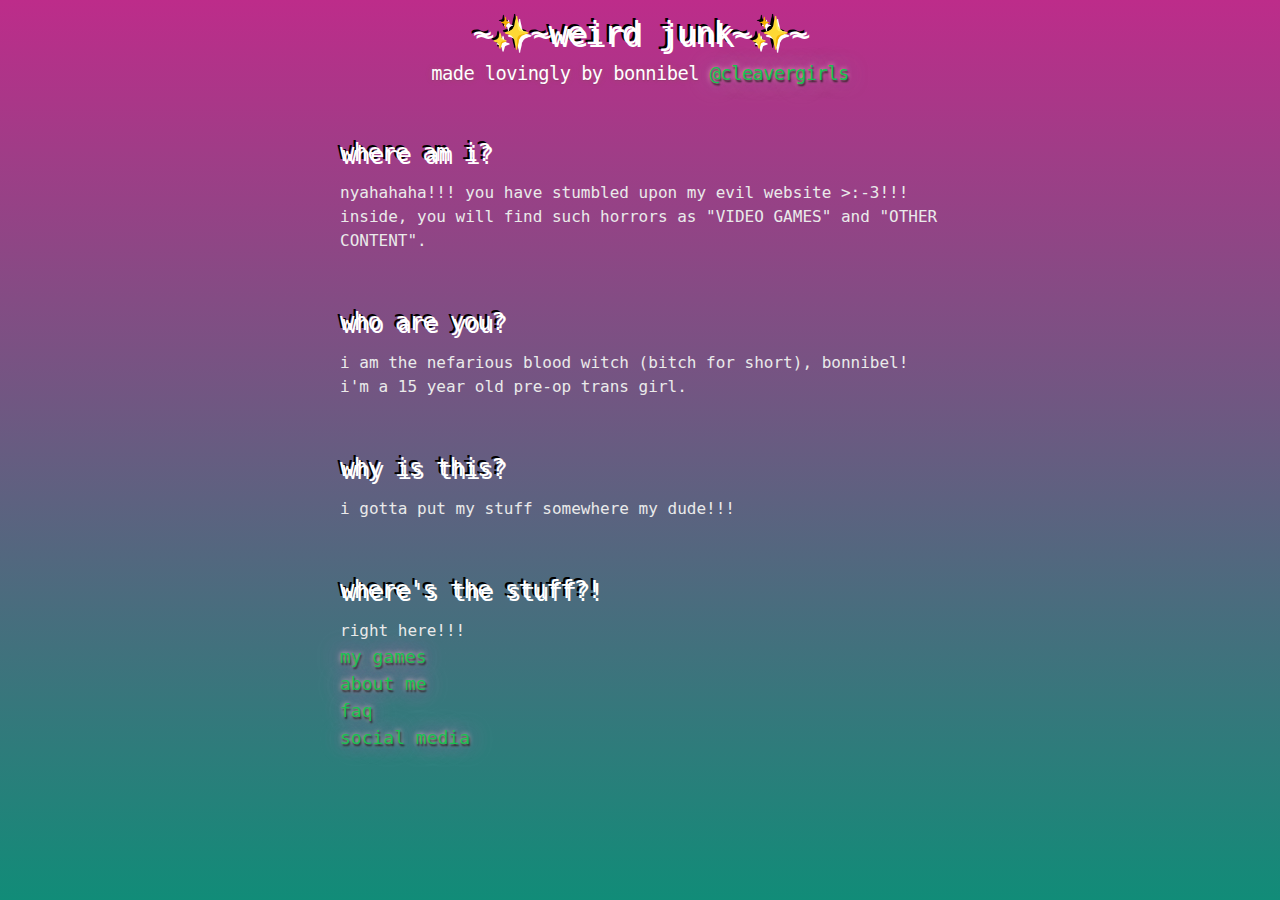
==== commit ca57c10d: "aa" ====
--- a/index.html
+++ b/index.html
@@ -8,177 +8,6 @@
     <meta name="author" content="bonnibel">
 <link rel="stylesheet" type="text/css" href="stylesheet.css">
     <title>bonbon</title>
-    <script type="text/javascript">
- // <![CDATA[
- var colour="#FFFFFF";
- var sparkles=120;
-
- /****************************
- *  Tinkerbell Magic Sparkle *
- * (c) 2005 mf2fm web-design *
- *  http://www.mf2fm.com/rv  *
- * DON'T EDIT BELOW THIS BOX *
- ****************************/
- var x=ox=400;
- var y=oy=300;
- var swide=800;
- var shigh=600;
- var sleft=sdown=0;
- var tiny=new Array();
- var star=new Array();
- var starv=new Array();
- var starx=new Array();
- var stary=new Array();
- var tinyx=new Array();
- var tinyy=new Array();
- var tinyv=new Array();
-
- window.onload=function() { if (document.getElementById) {
-  var i, rats, rlef, rdow;
-   for (var i=0; i<sparkles; i++) {
-     var rats=createDiv(3, 3);
-     rats.style.visibility="hidden";
-     document.body.appendChild(tiny[i]=rats);
-     starv[i]=0;
-     tinyv[i]=0;
-     var rats=createDiv(5, 5);
-    rats.style.backgroundColor="transparent";
-    rats.style.visibility="hidden";
-    var rlef=createDiv(1, 5);
-    var rdow=createDiv(5, 1);
-    rats.appendChild(rlef);
-    rats.appendChild(rdow);
-    rlef.style.top="2px";
-    rlef.style.left="0px";
-    rdow.style.top="0px";
-    rdow.style.left="2px";
-    document.body.appendChild(star[i]=rats);
-  }
-  set_width();
-  sparkle();
- }}
-
- function sparkle() {
-  var c;
-  if (x!=ox || y!=oy) {
-    ox=x;
-    oy=y;
-    for (c=0; c<sparkles; c++) if (!starv[c]) {
-      star[c].style.left=(starx[c]=x)+"px";
-      star[c].style.top=(stary[c]=y)+"px";
-      star[c].style.clip="rect(0px, 5px, 5px, 0px)";
-      star[c].style.visibility="visible";
-      starv[c]=50;
-      break;
-    }
-  }
-  for (c=0; c<sparkles; c++) {
-    if (starv[c]) update_star(c);
-    if (tinyv[c]) update_tiny(c);
-  }
-  setTimeout("sparkle()", 40);
- }
-
- function update_star(i) {
-  if (--starv[i]==25) star[i].style.clip="rect(1px, 4px, 4px, 1px)";
-  if (starv[i]) {
-    stary[i]+=1+Math.random()*3;
-    if (stary[i]<shigh+sdown) {
-      star[i].style.top=stary[i]+"px";
-      starx[i]+=(i%5-2)/5;
-      star[i].style.left=starx[i]+"px";
-    }
-    else {
-      star[i].style.visibility="hidden";
-      starv[i]=0;
-      return;
-    }
-  }
-  else {
-    tinyv[i]=50;
-    tiny[i].style.top=(tinyy[i]=stary[i])+"px";
-    tiny[i].style.left=(tinyx[i]=starx[i])+"px";
-    tiny[i].style.width="2px";
-    tiny[i].style.height="2px";
-    star[i].style.visibility="hidden";
-    tiny[i].style.visibility="visible"
-  }
- }
-
- function update_tiny(i) {
-  if (--tinyv[i]==25) {
-    tiny[i].style.width="1px";
-    tiny[i].style.height="1px";
-  }
-  if (tinyv[i]) {
-    tinyy[i]+=1+Math.random()*3;
-    if (tinyy[i]<shigh+sdown) {
-      tiny[i].style.top=tinyy[i]+"px";
-      tinyx[i]+=(i%5-2)/5;
-      tiny[i].style.left=tinyx[i]+"px";
-    }
-    else {
-      tiny[i].style.visibility="hidden";
-      tinyv[i]=0;
-      return;
-    }
-  }
-  else tiny[i].style.visibility="hidden";
- }
-
- document.onmousemove=mouse;
- function mouse(e) {
-  set_scroll();
-  y=(e)?e.pageY:event.y+sdown;
-  x=(e)?e.pageX:event.x+sleft;
- }
-
- function set_scroll() {
-  if (typeof(self.pageYOffset)=="number") {
-    sdown=self.pageYOffset;
-    sleft=self.pageXOffset;
-  }
-  else if (document.body.scrollTop || document.body.scrollLeft) {
-    sdown=document.body.scrollTop;
-    sleft=document.body.scrollLeft;
-  }
-  else if (document.documentElement && (document.documentElement.scrollTop || document.documentElement.scrollLeft)) {
-    sleft=document.documentElement.scrollLeft;
-  sdown=document.documentElement.scrollTop;
-  }
-  else {
-    sdown=0;
-    sleft=0;
-  }
- }
-
- window.onresize=set_width;
- function set_width() {
-  if (typeof(self.innerWidth)=="number") {
-    swide=self.innerWidth;
-    shigh=self.innerHeight;
-  }
-  else if (document.documentElement && document.documentElement.clientWidth) {
-    swide=document.documentElement.clientWidth;
-    shigh=document.documentElement.clientHeight;
-  }
-  else if (document.body.clientWidth) {
-    swide=document.body.clientWidth;
-    shigh=document.body.clientHeight;
-  }
- }
-
- function createDiv(height, width) {
-  var div=document.createElement("div");
-  div.style.position="absolute";
-  div.style.height=height+"px";
-  div.style.width=width+"px";
-  div.style.overflow="hidden";
-  div.style.backgroundColor=colour;
-  return (div);
- }
- // ]]>
-    </script>
 <link rel="icon" 
       type="image/gif" 
       href="images/fav.gif">
@@ -188,28 +17,31 @@
 
   <header>
    <div class="container">
-      <center><h1>~&#10024;~games and junk~&#10024;~</h1></center>
+      <center><h1>~&#10024;~weird junk~&#10024;~</h1></center>
       <center><h3>made lovingly by bonnibel <a href="http://www.twitter.com/cleavergirls/">@cleavergirls</a></h3></center>
     </div>
   </header><br>
   <div class="container"> 
    <h2>where am i?</h2>
 
-<p>nyahahaha!!! you have stumbled upon my evil website >:-3!!! inside, you will find such horrors as "VIDEO GAMES" and "OTHER CONTENT".</p>
+<p>nyahahaha!!! you have stumbled upon my evil website >:-3!!! inside, you will find such horrors as "VIDEO GAMES" and "OTHER CONTENT".</p><br>
 
 <h2>who are you?</h2>
 
-<p>i am the nefarious blood witch (bitch for short), bonnibel! i'm a 15 year old pre-op trans girl.</p>
+<p>i am the nefarious blood witch (bitch for short), bonnibel! i'm a 15 year old pre-op trans girl.</p><br>
 
 <h2>why is this?</h2>
 
-<p>i think self expression is good for you, ya nerd!!! plus making games is fun :-P <a href="booby">booby</a></p>
+<p>i gotta put my stuff somewhere my dude!!!</p><br>
 
-<h2>Support or Contact</h2>
+<h2>where's the stuff?!</h2>
 
-<p>Having trouble with Pages? Check out our <a href="https://help.github.com/pages">documentation</a> or <a href="https://github.com/contact">contact support</a> and we’ll help you sort it out.</p>
+<p>right here!!!<br>
+<span style="font-size: 18px;"><a href="games.html">my games</a></span><br>
+<span style="font-size: 18px;"><a href="bio.html">about me</a></span><br>
+<span style="font-size: 18px"><a href="faq.html">faq</a></span><br>
+<span style="font-size: 18px"><a href="media.html">social media</a></span>
+</p>
  </div>
-
-    
-  </body>
-</html>
+</body>
+</html>--- a/stylesheet.css
+++ b/stylesheet.css
@@ -55,7 +55,7 @@
   text-shadow: 0 1px 1px rgba(0, 0, 0, 0.1),
                0 0 5px rgba(181, 232, 83, 0.1),
                0 0 10px rgba(181, 232, 83, 0.1);
-text-shadow: 2.5px 2.5px;
+text-shadow: 2.5px 2.5px, -2.5px -2.5px #000;
 }
 h3 {
  font-weight: normal;
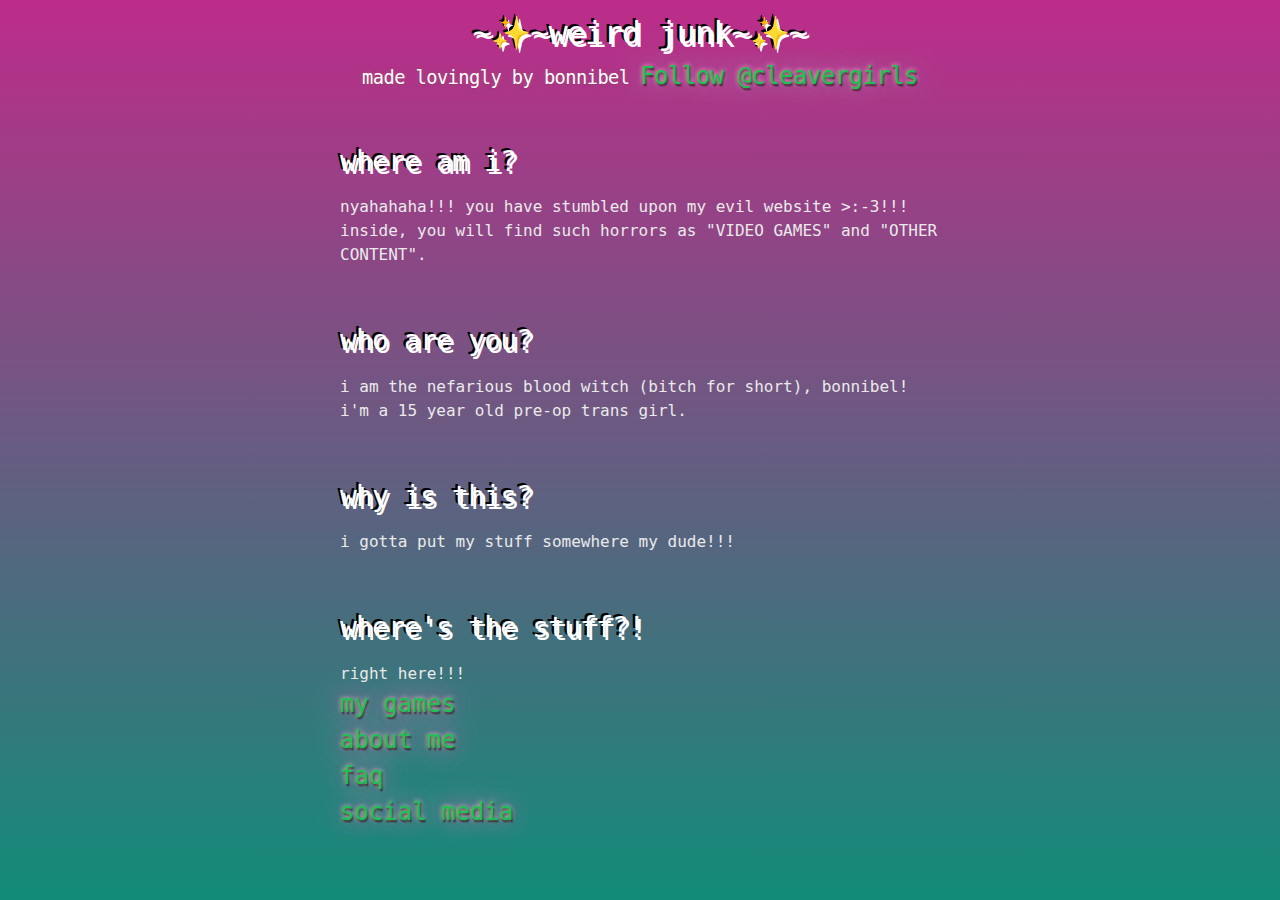
==== commit 099c6077: "first public version" ====
--- a/index.html
+++ b/index.html
@@ -18,7 +18,8 @@
   <header>
    <div class="container">
       <center><h1>~&#10024;~weird junk~&#10024;~</h1></center>
-      <center><h3>made lovingly by bonnibel <a href="http://www.twitter.com/cleavergirls/">@cleavergirls</a></h3></center>
+      <center><h3>made lovingly by bonnibel <a href="https://twitter.com/cleavergirls" class="twitter-follow-button" data-show-count="false" data-dnt="true">Follow @cleavergirls</a>
+<script>!function(d,s,id){var js,fjs=d.getElementsByTagName(s)[0],p=/^http:/.test(d.location)?'http':'https';if(!d.getElementById(id)){js=d.createElement(s);js.id=id;js.src=p+'://platform.twitter.com/widgets.js';fjs.parentNode.insertBefore(js,fjs);}}(document, 'script', 'twitter-wjs');</script></h3></center>
     </div>
   </header><br>
   <div class="container"> 
--- a/stylesheet.css
+++ b/stylesheet.css
@@ -1,3 +1,7 @@
+@font-face {
+    font-family: ArcDau;
+    src: url(fonts/ArchitectsDaughter.ttf);
+}
 body {
   margin: 0;
   padding: 0;
@@ -27,8 +31,8 @@
 
 } 
 
-h1, h2, h3, h4, h5, h6 {
-
+h2 {
+font-size: 28px;
 }
 
 li {
@@ -75,7 +79,7 @@
 }
 
 #main_content h2 {
-  font-size: 24px;
+  font-size: 28px;
 }
 
 #main_content h3 {
@@ -166,13 +170,28 @@
 */
 
 a {
+  font-size: 24px;
   color: #19C251 !important;
   text-shadow: pink 0px 0px 5px, 1px 2px 2px black, 0px 0px 30px #FFF, 0px 0px 20px #730073;
   transition: text-shadow 1s, color 1s;
+  -webkit-transition: text-shadow 1s, color 1s;
   text-decoration: none;
 }
 a:hover {
   color: #1DDE4D!important;
   text-decoration: none!important;
   text-shadow: pink 0px 0px 5px, 1px 2px 2px black, 0px 0px 30px #FFF, #333 10px 0px 5px, 0px 0px 20px #730073;
+}
+a.solace {
+  font-family: ArcDau; 
+  font-size: 48px;
+  color: #D6930D!important;
+  text-decoration: none;
+  text-shadow: none!important;
+  transition: none!important;
+  -webkit-transition: none!important;  
+}
+a.solace:hover {
+  color: #E09A0D!important;
+  text-shadow: none!important;
 }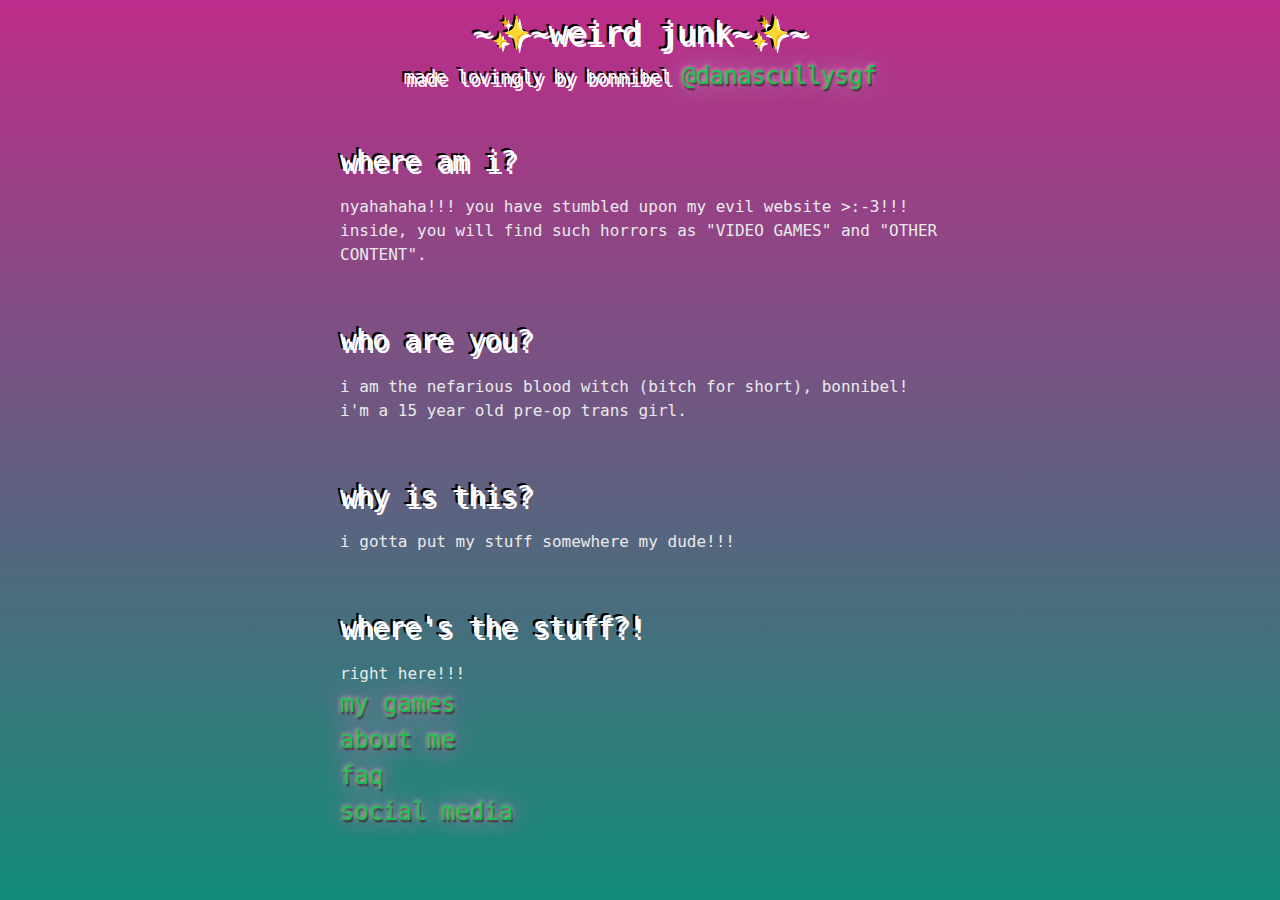
==== commit 6077deb4: "a" ====
--- a/index.html
+++ b/index.html
@@ -18,8 +18,7 @@
   <header>
    <div class="container">
       <center><h1>~&#10024;~weird junk~&#10024;~</h1></center>
-      <center><h3>made lovingly by bonnibel <a href="https://twitter.com/cleavergirls" class="twitter-follow-button" data-show-count="false" data-dnt="true">Follow @cleavergirls</a>
-<script>!function(d,s,id){var js,fjs=d.getElementsByTagName(s)[0],p=/^http:/.test(d.location)?'http':'https';if(!d.getElementById(id)){js=d.createElement(s);js.id=id;js.src=p+'://platform.twitter.com/widgets.js';fjs.parentNode.insertBefore(js,fjs);}}(document, 'script', 'twitter-wjs');</script></h3></center>
+      <center><h3>made lovingly by bonnibel <a href="https://twitter.com/danascullysgf">@danascullysgf</a></h3></center>
     </div>
   </header><br>
   <div class="container"> 
--- a/stylesheet.css
+++ b/stylesheet.css
@@ -70,6 +70,7 @@
   text-shadow: 0 1px 1px rgba(0, 0, 0, 0.1),
                0 0 5px rgba(181, 232, 83, 0.1),
                0 0 10px rgba(181, 232, 83, 0.1);
+text-shadow: 2.5px 2.5px, -2.5px -2.5px #000;        
   
 
 }
